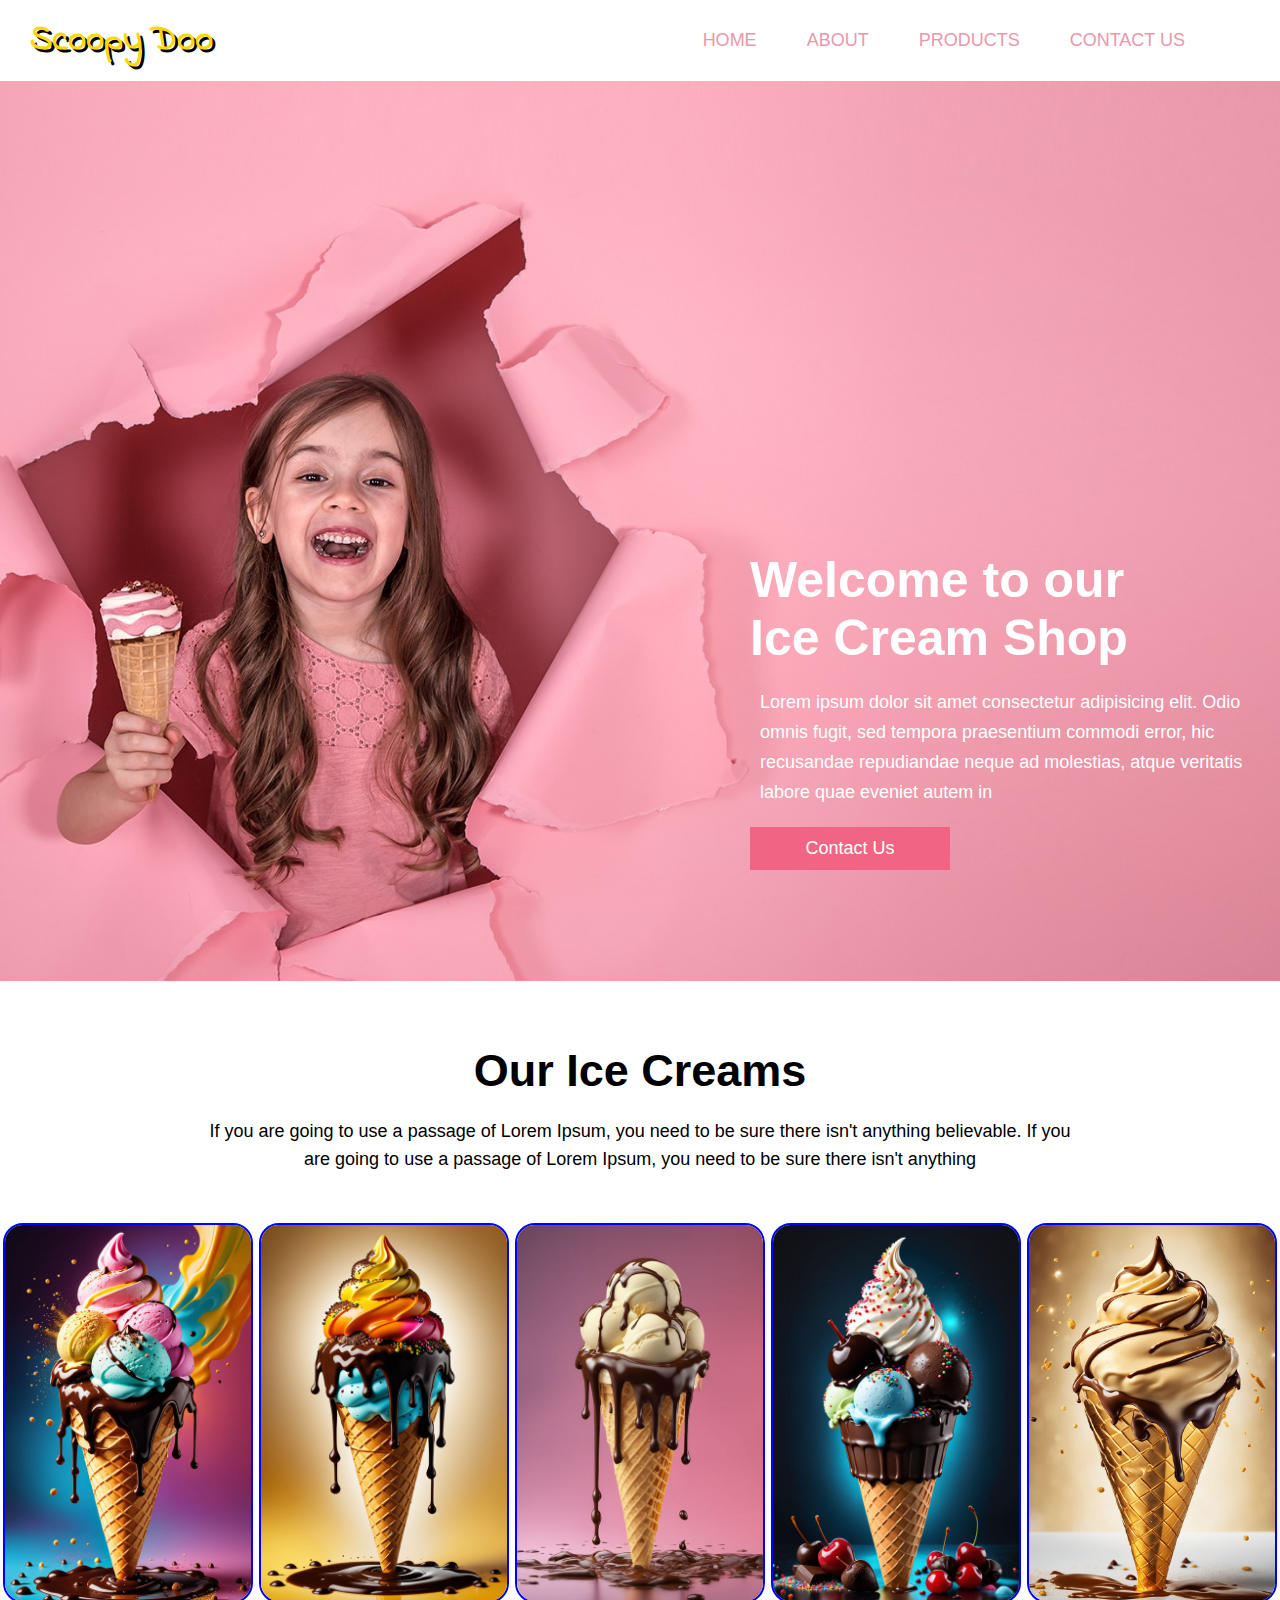
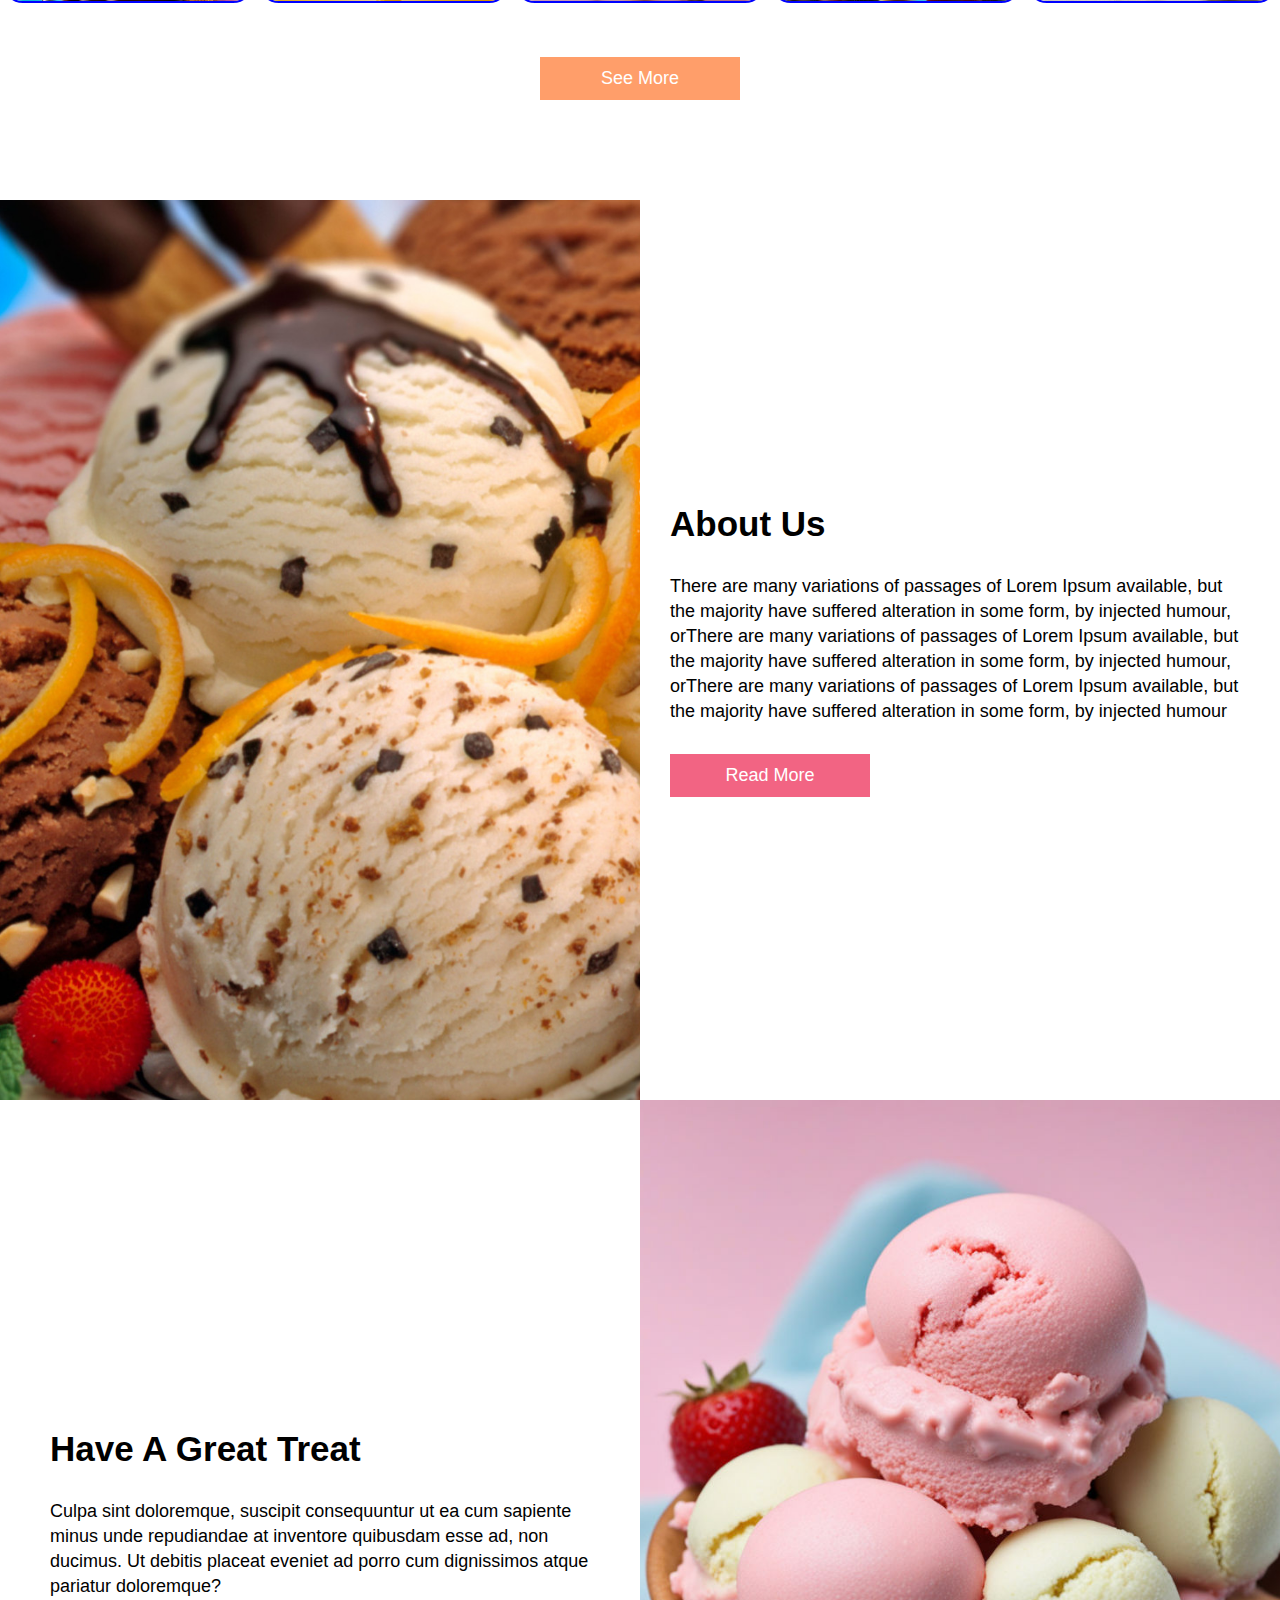
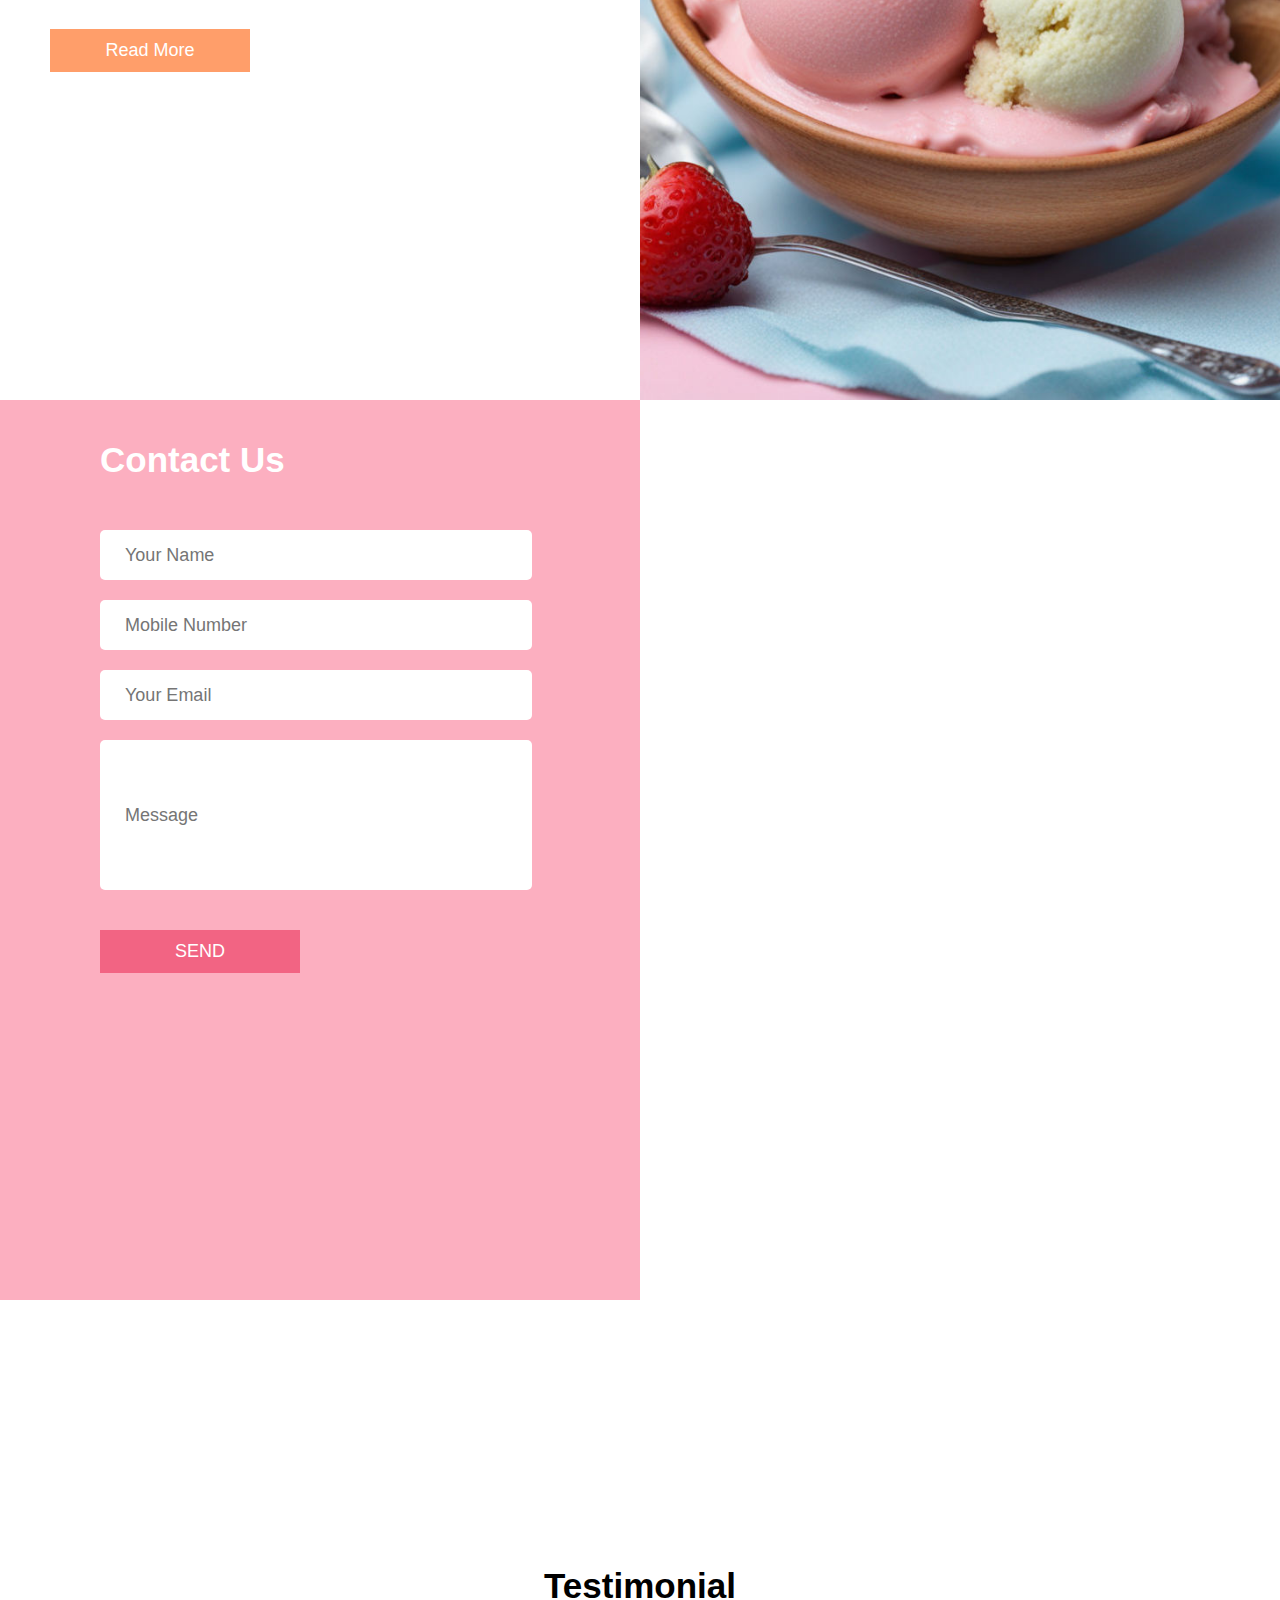
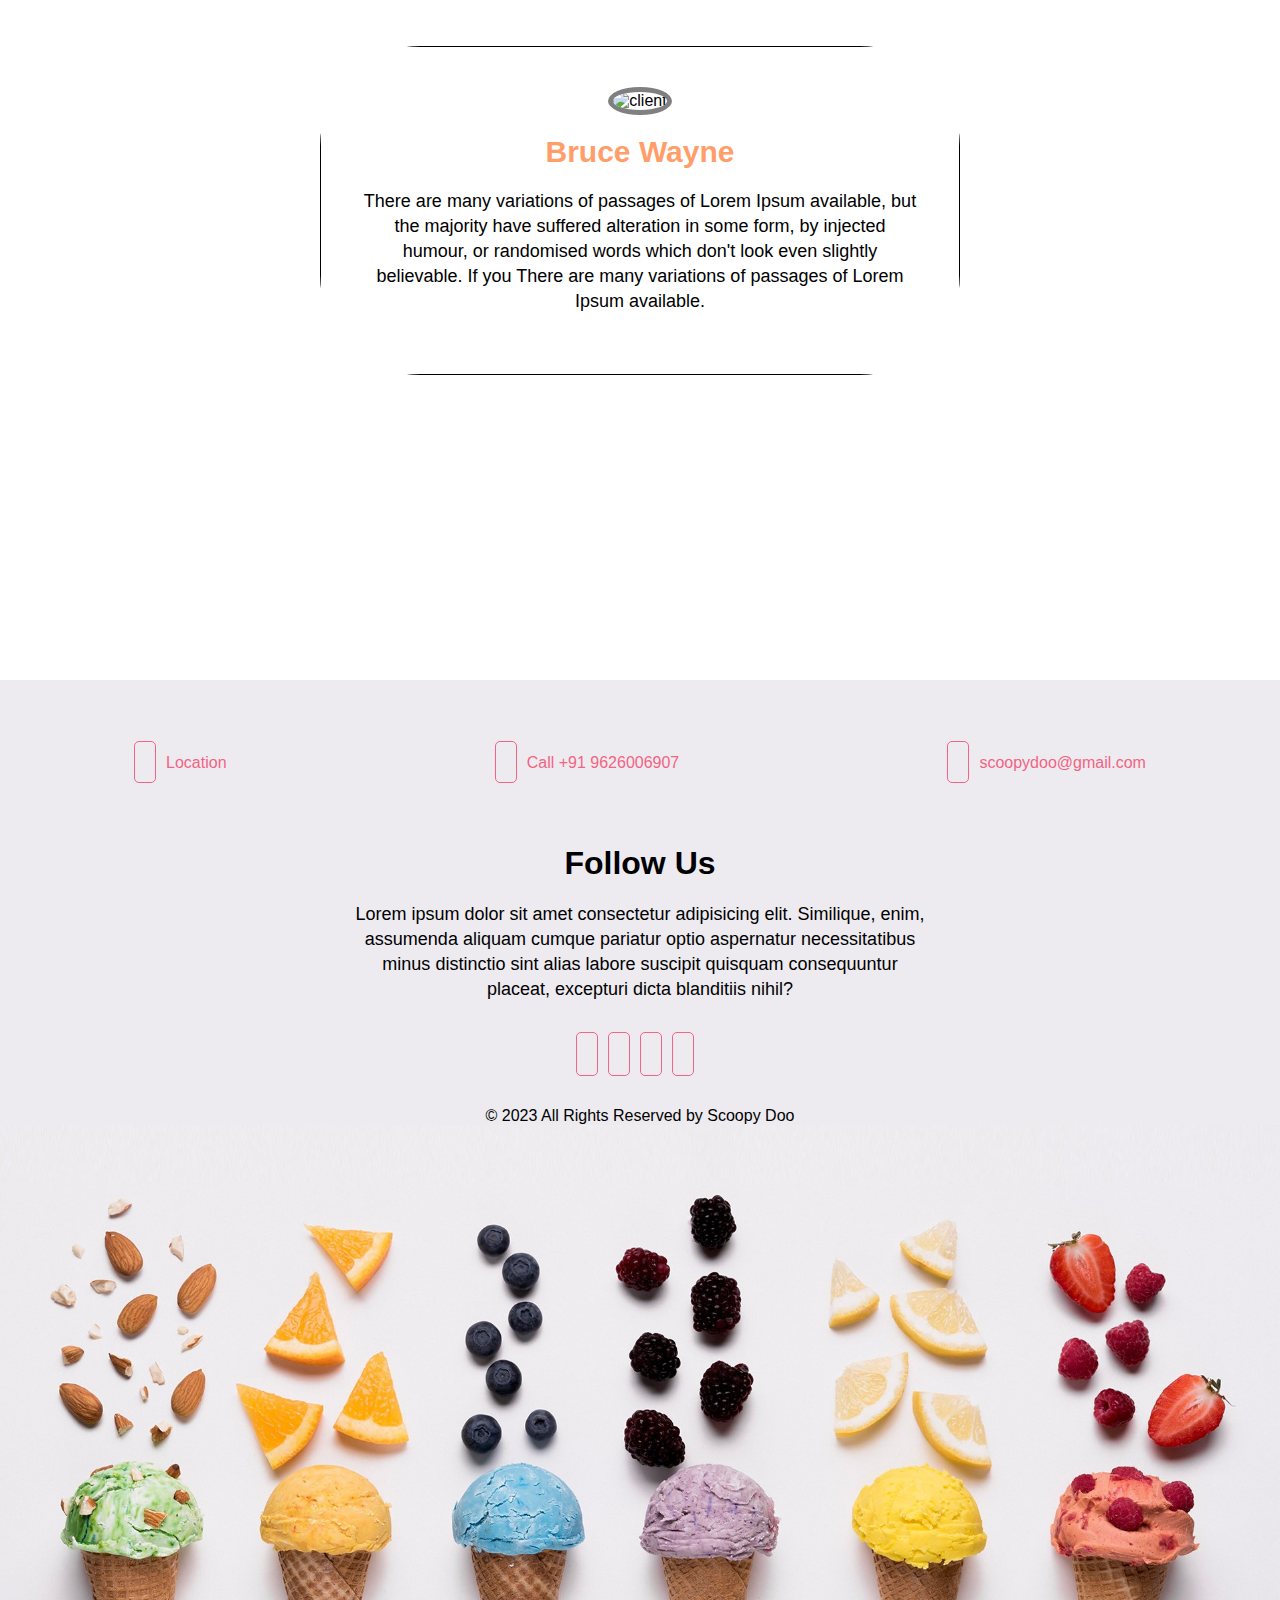
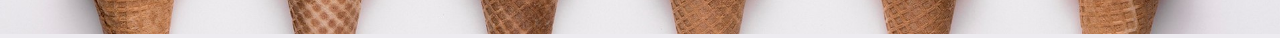
==== index.html @ d2fc3466 "initial commit" ====
<!DOCTYPE html>
<html>
<head>
    <title> Project </title>
    <link rel="stylesheet" type="text/css" href="./index.css" />
    <meta name="viewport" content="width=device-width, initial-scale=1.0">
    <!-- Font -->
    <style>
        @import url('https://fonts.googleapis.com/css2?family=Indie+Flower&display=swap');
      </style>
    
    <!-- Fav Icon -->
    <link rel="icon" type="image-x-icon" href="./Logo-Scoopy-doo-original.png"/>
    <link rel="stylesheet" href="https://cdnjs.cloudflare.com/ajax/libs/font-awesome/6.4.2/css/all.min.css" integrity="sha512-z3gLpd7yknf1YoNbCzqRKc4qyor8gaKU1qmn+CShxbuBusANI9QpRohGBreCFkKxLhei6S9CQXFEbbKuqLg0DA==" crossorigin="anonymous" referrerpolicy="no-referrer" />
</head>
<body>
    <!-- Header Section -->
    <nav>
        <h1> Scoopy Doo </h1>
        <label for="box">    
            <i class="fa-solid fa-bars menuIcon"></i>
        </label>
        <input type="checkbox" id="box"/>
        <div class="subMenu">
            <a href="#"> HOME </a>
            <a href="./about.html"> ABOUT </a>
            <a href="./product.html"> PRODUCTS </a>
            <a href="./contactus.html"> CONTACT US </a>
            <a><i class="fa-solid fa-magnifying-glass"></i></a>
        </div>
    </nav>
    <!-- Header Background and Welcome content-->
    <div class="bg">
        <img src="./hero-bg.jpg"/>
        <div class="wel">
            <h1> Welcome to our <br>Ice Cream Shop</h1>
            <p> Lorem ipsum dolor sit amet consectetur adipisicing elit. Odio omnis fugit, sed tempora praesentium commodi error, hic recusandae repudiandae neque ad molestias, atque veritatis labore quae eveniet autem in </p>
            <button> Contact Us </button>
        </div>
    </div>
    <!-- Our ice creams -->
    <div class="ouricecreams">
        <h1>Our Ice Creams</h1>
        <p> If you are going to use a passage of Lorem Ipsum, you need to be sure there isn't anything believable. If you <br>are going to use a passage of Lorem Ipsum, you need to be sure there isn't anything</p>
    
        <div class="icecream">
            <div> <img src="./ice1.jpeg"/></div>
            <div> <img src="./ice2.jpeg"/></div>
            <div> <img src="./ice3.jpeg"/></div>
            <div> <img src="./ice4.jpeg"/></div>
            <div> <img src="./ice5.jpeg"/></div>
            
        </div>
        <div class="seemorebtn"> <button> See More </button> </div>
        
    </div>
    <!-- Left side Image and Right side content-->
    <div class="overall">
        <div class="imgbox1">
            <img src="./about-img-2.jpeg"/>
        </div>
        <div class="box2">
            <h1> About Us</h1>
            <p>There are many variations of passages of Lorem Ipsum available, but the majority have suffered alteration in some form,
                 by injected humour, orThere are many variations of passages of Lorem Ipsum available, but the majority have suffered 
                 alteration in some form, by injected humour, orThere are many variations of passages of Lorem Ipsum available, 
                 but the majority have suffered alteration in some form, by injected humour</p>
            <button> Read More</button>
        </div>
        
    </div>
    <!-- Left side Image and Right side content 2 -->
    <div class="overall2">
        <div class="box3">
            <h1> Have A Great Treat </h1>
            <p> Culpa sint doloremque, suscipit consequuntur ut ea cum sapiente minus unde repudiandae at inventore quibusdam esse ad, non ducimus.
                 Ut debitis placeat eveniet ad porro cum dignissimos atque pariatur doloremque?</p>
            <button> Read More</button>
        </div>
        <div class="imgbox2">
            <img src="./ice.jpeg"/>
        </div>
    </div>
    <!-- Forms and Location -->
    <div class="overall3">
        <div class="box4">
            <h1> Contact Us </h1>
            <form>
                <input type="text" placeholder="Your Name"/>
                <input type="number" placeholder="Mobile Number"/>
                <input type="email" placeholder="Your Email"/>
                <input class="message" type="text" placeholder="Message"/><br>
                <button> SEND </button>
            </form>
        </div>
        <div class="map">
            <iframe src="https://maps.google.com"></iframe>
        </div>
    </div>

    <!-- Testimonial -->

    <div class="overalltestimonial">
        <div class="card">
            <h1> Testimonial </h1>
            <div class="layout">
                <div class="content">
                    <img src="./men5.jpg" alt="client"/>
                    <h3>  Bruce Wayne </h3>
                    <p> There are many variations of passages of Lorem Ipsum available, but the majority have suffered alteration in some form,
                         by injected humour, or randomised words which don't look even slightly believable. If you There are many variations of
                        passages of Lorem Ipsum available. </p>
                    <h2><i class="fa-solid fa-quote-left"></i></h2>
                </div>
            </div>
        </div>
    </div>

    <!-- Footer Section -->

    <div class="footer">
        <div class="details">
            <div class="location">
               <i class="fa-solid fa-location-dot"></i>
               <span> Location </span>
            </div>
            <div class="call">
                <i class="fa-solid fa-phone"></i>
                <span> Call +91 9626006907</span>
            </div>
            <div class="mail">
                <i class="fa-solid fa-envelope"></i>
                <span> scoopydoo@gmail.com </span>
            </div> 
        </div>
        
        <!-- Follow Us -->

        <div class="followus">
            <h1>Follow Us</h1>
            <p>Lorem ipsum dolor sit amet consectetur adipisicing elit. Similique, enim,<br> assumenda aliquam cumque pariatur optio aspernatur necessitatibus <br> minus distinctio sint alias labore suscipit quisquam consequuntur <br>placeat, excepturi dicta blanditiis nihil?</p>
            <div class="icons">
                <i class="fa-brands fa-facebook"></i>
                <i class="fa-brands fa-twitter"></i>
                <i class="fa-brands fa-instagram"></i>
                <i class="fa-brands fa-youtube"></i>
            </div>
            <span class="copyright"><span> © </span> 2023 All Rights Reserved by Scoopy Doo</span>
        </div>  
        
        <img src="./footer_bg.jpg" alt="footer_img"/>


    </div>

     
    
    
</body>
</html>
---- index.css ----
* {
    padding: 0;
    margin: 0;
    box-sizing: border-box;
    font-family: Arial, Helvetica, sans-serif;
   
}

/* Header Section */
nav {
    
    background-color: white;
    display: flex;
    justify-content: space-between;
    align-items: center;
    padding: 15px 30px;
    color: rgb(233,152,169);
    position:sticky;
    top:0;
    z-index: 999;
}
nav h1 {
    font-size: 35px;
    cursor: pointer;
    color:gold;
    font-family: 'Indie Flower', cursive;
    text-shadow: 3px 3px black;
}
.subMenu {
    display: flex;
    justify-content: center;
    align-items: center;
    gap: 20px;  
    transition: all 0.5s; 
}
.subMenu a {
    font-size: 18px;
    color:rgb(233,152,169);
    text-decoration: none;
    padding: 10px 15px;
    border-radius: 10px;
    transition: all 0.5s;
    cursor: pointer;
}
.subMenu a:hover {
    color:gold;
}
.menuIcon {
    font-size: 25px;
}
nav input:checked~.subMenu {
    left: 0;
}
nav input, nav .menuIcon {
 display: none;
}
/* Background Image and welcome message */
img{
    object-fit: cover;
    width:100%;
    height:100vh;
    position: relative;
}
.wel{ 
    position: absolute;
    bottom:30px;
    left:750px;
    color: white;
}
.wel h1{
    font-size: 50px;
}
.wel p{
    font-size:18px;
    line-height: 30px;
    padding:20px 10px;
}
.wel button{
    width:200px;
    padding:10px;
    border:1px solid  rgb(242,100,131);
    font-size: 18px;
    color:white;
    background-color: rgb(242,100,131);
    cursor: pointer;
}
.wel button:hover{
    transition: 0.5s;
    color:rgb(242,100,131);
    background-color:white ;
}

/* Our ice creams  */

.ouricecreams h1{
    font-size:45px;
    text-align:center;
    padding:60px 0px 20px;
}
.ouricecreams p{
    font-size:18px;
    text-align:center;
    line-height: 28px;

}
.icecream{
    display:flex;
    align-items: center;
    flex-wrap: wrap;
    justify-content: space-between;
    justify-content: space-around;
}
.icecream img{
    object-fit: cover;
    border-radius:20px;
    border:2px solid blue;
    margin: 50px 0px;
    height:380px;
    width:250px;
}
.icecream img:hover{
    transform: scale(1.1);
    border:2px solid gold;
    transition: 0.3s;
}
.ouricecreams .seemorebtn{
    display:flex;
    align-items: center;
    justify-content: center;
}
.ouricecreams button{
    width:200px;
    padding:10px;
    font-size:18px;
    border:1px solid rgb(255,158,106);
    color:white;
    background-color: rgb(255,158,106);
    margin-bottom: 100px;
    cursor: pointer;
}
.ouricecreams button:hover{
    background-color: white;
    color:rgb(255,158,106);
    transition: 0.5s;
}

/* Image with side content */

.overall{
    width:100%;
    display:flex;
    align-items: center;
    justify-content: center;
}
.overall .imgbox1{
    width:50%;
    height:100vh;
    background-color: rgb(251,174,191);
}
.overall .imgbox1 img{
    object-fit: cover;
    height:100%;
    width:100%;
   
}
.overall .box2{
    width:50%;
    padding:0px 30px;
}
.box2 h1{
    font-size:35px;
    padding:30px 0px;
}
.box2 p{
    font-size: 18px;
    line-height: 25px;
}
.box2 button{
    width:200px;
    padding:10px;
    border:1px solid  rgb(242,100,131);
    font-size: 18px;
    color:white;
    background-color: rgb(242,100,131);
    margin:30px 0px;
    cursor: pointer;
}
.box2 button:hover{
    transition: 0.5s;
    color:rgb(242,100,131);
    background-color: white;
}

/*  Image with side content 2 */
.overall2{
    width:100%;
    display:flex;
    align-items: center;
    justify-content: center;
}
.overall2 .imgbox2{
    width:50%;
    height:100vh;
    background-color: rgb(255,204,177);
}
.overall2 .imgbox2 img{
    object-fit: cover;
    height:100%;
    width:100%;
}
.overall2 .box3{
    width:50%;
    padding:50px;
}
.box3 h1{
    font-size:35px;
    padding:30px 0px;
}
.box3 p{
    font-size: 18px;
    line-height: 25px;
}
.box3 button{
    width:200px;
    padding:10px;
    border:1px solid  rgb(255,158,106);
    font-size: 18px;
    color:white;
    background-color: rgb(255,158,106);
    margin:30px 0px;
    cursor: pointer;
}
.box3 button:hover{
    transition: 0.5s;
    color:rgb(255,158,106);
    background-color:white ;
}

/* Forms and Location */

.overall3{
    width:100%;
    display: flex;
    justify-content: center;
    align-items: center;
}
.overall3 .box4{
    margin: auto;
    padding-left: 100px;
    width:50%;
    height:100vh;
    background-color:rgb(252,175,192);
}
.overall3 form input{
    /* width:480px; */
    width:80%;
    height:40px;
    padding:25px;
    font-size: 18px;
    margin:10px 0px;
    border-radius: 5px;
    border:none;
}
.overall3 .message{
    height:150px;
}
form button{
    width:200px;
    padding:10px;
    border:1px solid rgb(242,100,131);
    font-size: 18px;
    color:white;
    background-color: rgb(242,100,131);
    margin:30px 0px;
    cursor: pointer;
}
form button:hover{
    transition: 0.5s;
    background-color:white ;
    color:rgb(242,100,131);
}
.box4 h1{
    color:white;
    font-size:35px;
    padding:40px 0px;
}

/* Map Location */
.overall3 .map{
    width:50%;
    height:100vh;
}

.map iframe{
    margin: 80px 50px;
    width:75%;
    height:70vh;
    border:none;
    border-radius: 30px;
    
}

/* Testimonial */

.overalltestimonial{
    width:100%;
    height:100vh;
    display: flex;
    align-items: center;
    justify-content: center;
}
.overalltestimonial .card{
    width:50%;
    text-align: center;
}
.card h1{
    font-size: 35px;
    margin:40px 0px;
}
.content img{
    height:150px;
    width:150px;
    border-radius:50%;
    border:5px solid grey;
}
.content h3{
    color:rgb(255,158,106);
    padding:20px 0px;
    font-size: 30px;
}
.content h2{
    margin: 20px 0px;
}
.content p{
    font-size: 18px;
    line-height: 25px;
}
.content{
    padding:40px;
    background-color: white;
}
.layout{
    border: 1px solid black;
    border-top-left-radius: 100px;
    border-top-right-radius: 100px;
    border-bottom-left-radius: 100px;
    border-bottom-right-radius: 100px;
}

/* Footer */
.footer{
    margin-top:80px;
    width:100%;
    background-color: rgb(237,235,240);
}
.footer .details{
    padding:60px 0px;
    width:100%;
    display: flex;
    align-items: center;
    justify-content: center;
    justify-content: space-around;
    
    
}
.details span{
    color: #f26483;
}
 .fa-location-dot, .fa-phone,.fa-envelope{
    cursor: pointer;
    width: 45px;
    height: 45px;
    line-height: 45px;
    border: 1px solid #f26483;
    color: #f26483;
    text-align: center;
    border-radius: 5px;
    font-size: 18px;
    margin-right: 10px;
    padding:10px;
}
/* Follow Us */
.followus{
    text-align: center;
}
.followus h1{
    padding-bottom: 20px;
}
.followus p{
    font-size:18px;
    line-height: 25px;
}
.fa-facebook,.fa-twitter,.fa-instagram,.fa-youtube{
    cursor: pointer;
    width: 45px;
    height: 45px;
    line-height: 45px;
    border: 1px solid #f26483;
    color: #f26483;
    text-align: center;
    border-radius: 5px;
    font-size: 20px;
    margin-right: 10px;
    padding:10px;   
}
.icons{
    padding:30px 0px;
}
.copyright{
    margin-bottom: 20px;
}
.footer img{
    height:100%;
    width:100%;
    object-fit:cover;
}



/* Media Query */
@media only screen and (min-width:320px) and (max-width:800px) {
    .subMenu {
        position: fixed;
        z-index: 3;
        background-color: rgb(233,152,169);
        color:white;
        left: -100%;
        top: 82px;
        height: 65vh;
        /* width: 100%; */
        flex-direction: column;
        justify-content: left;
        padding: 70px 0px 0px;
        
    }
    .subMenu a  {
        font-size: 25px;
        color:white;
    }
    nav .menuIcon {
        display: inline;
    }
    .wel{
        left:0;
        text-align: center;
    }
    .overall{
        flex-direction: column;
    }
    .overall .imgbox1,.box2{
        width:100%;

    }
    .box2 p{
        line-height: 25px;
        margin:0;
    }
    .overall2{
        flex-direction: column;
    }
    .overall3{
        flex-direction: column;
        
    }
    .overall3 form input{
        width:100%;
    }
}
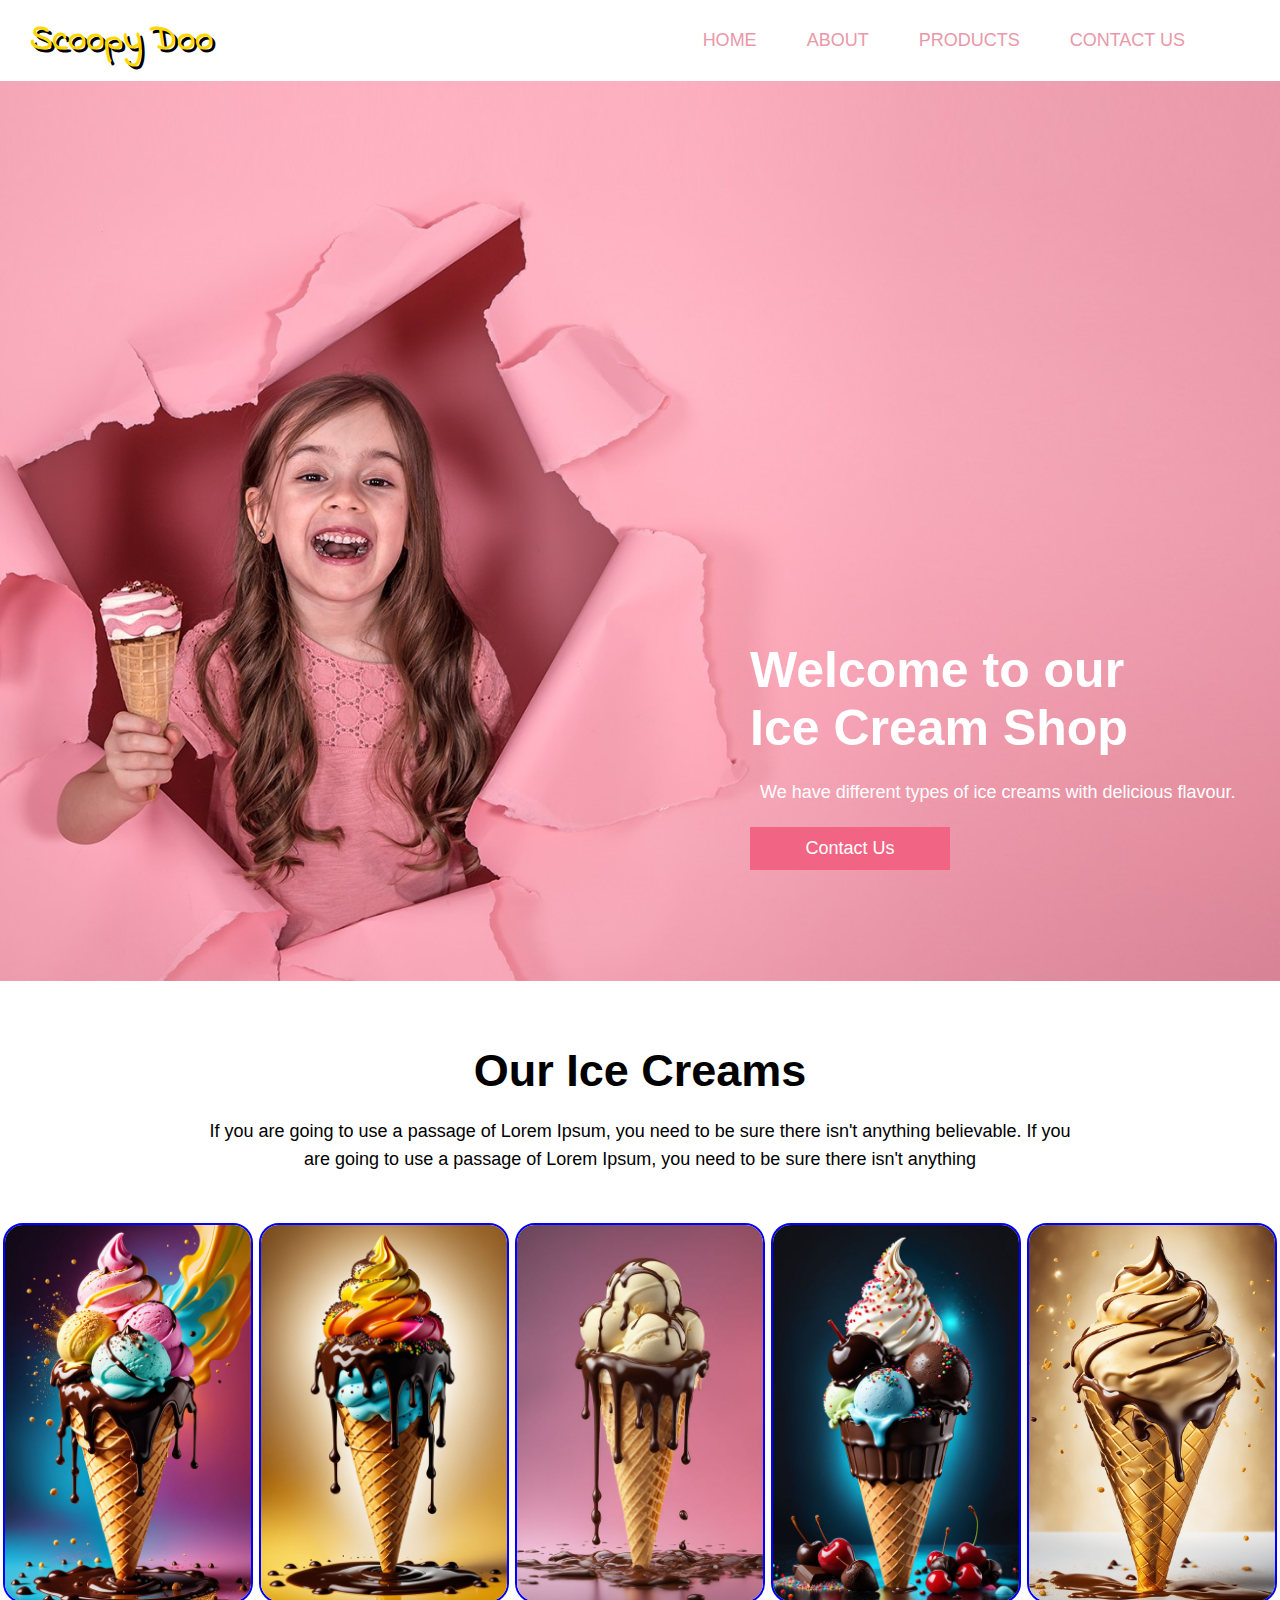
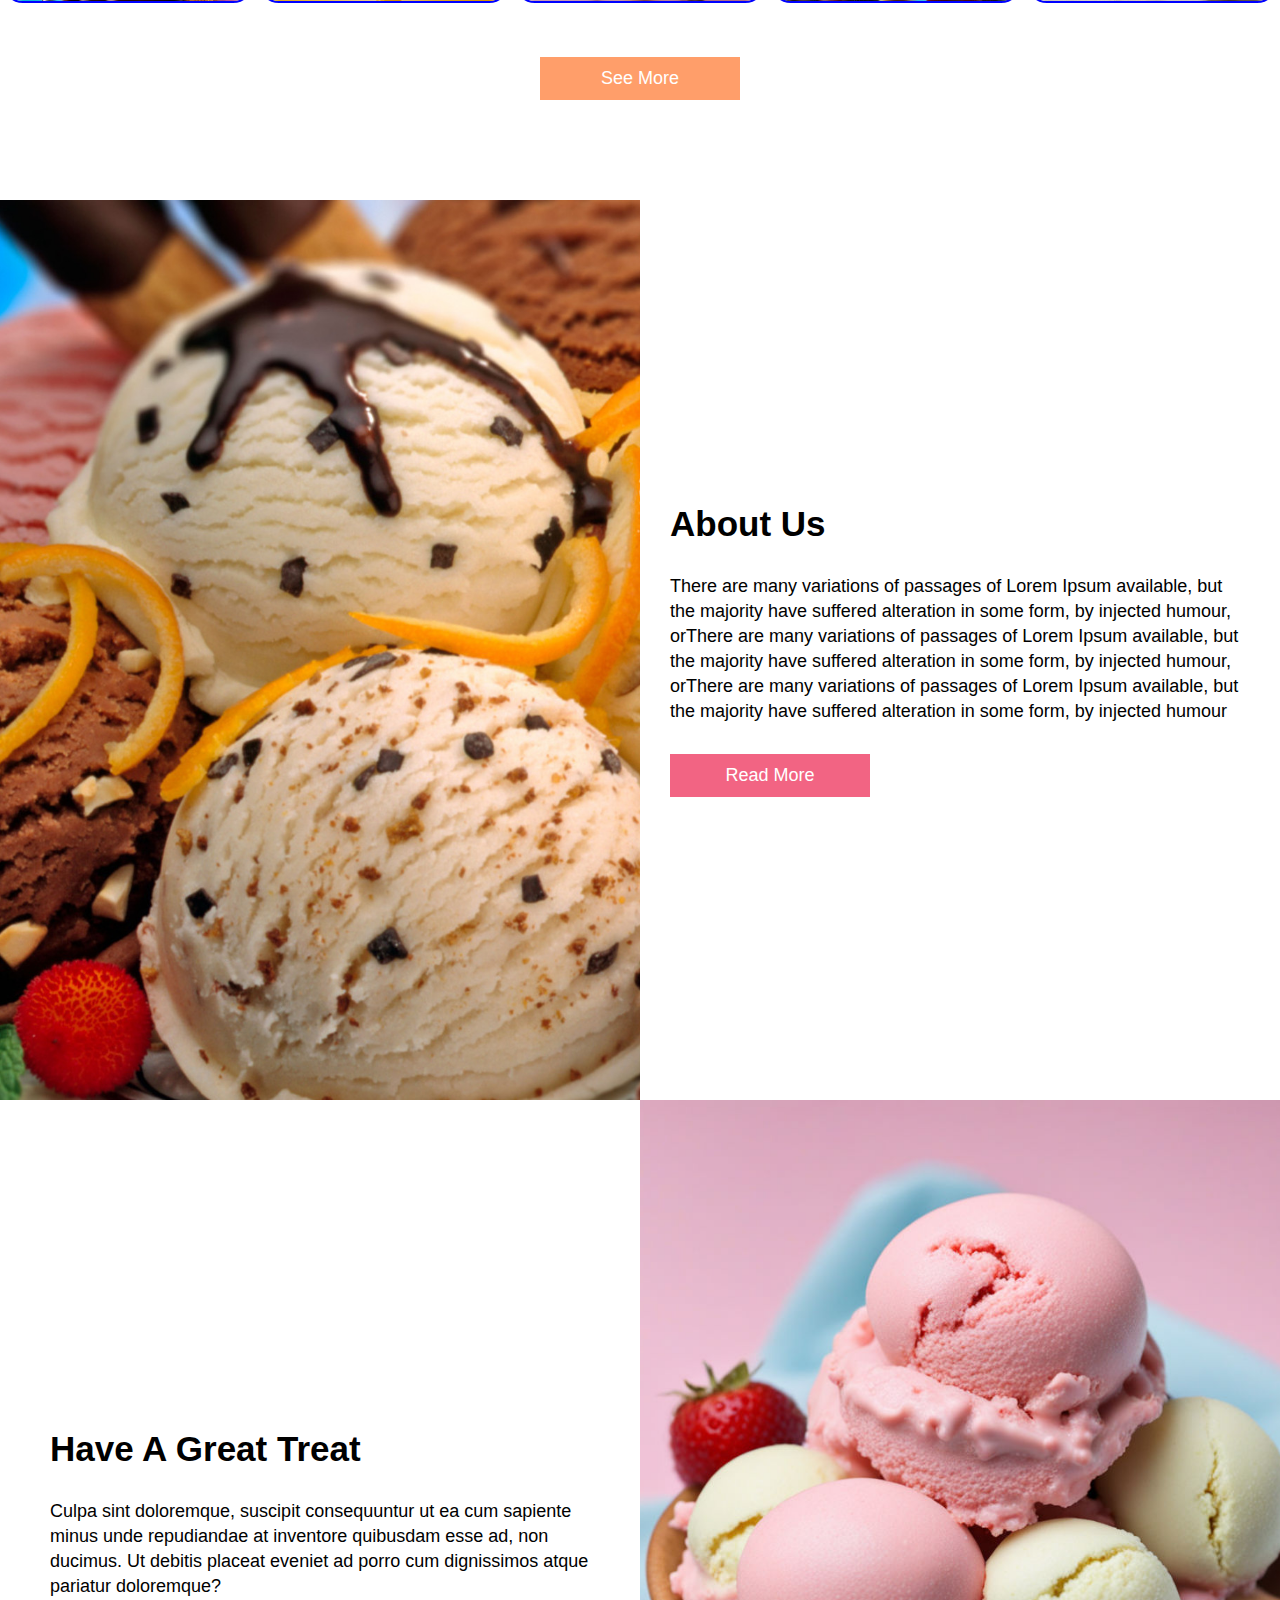
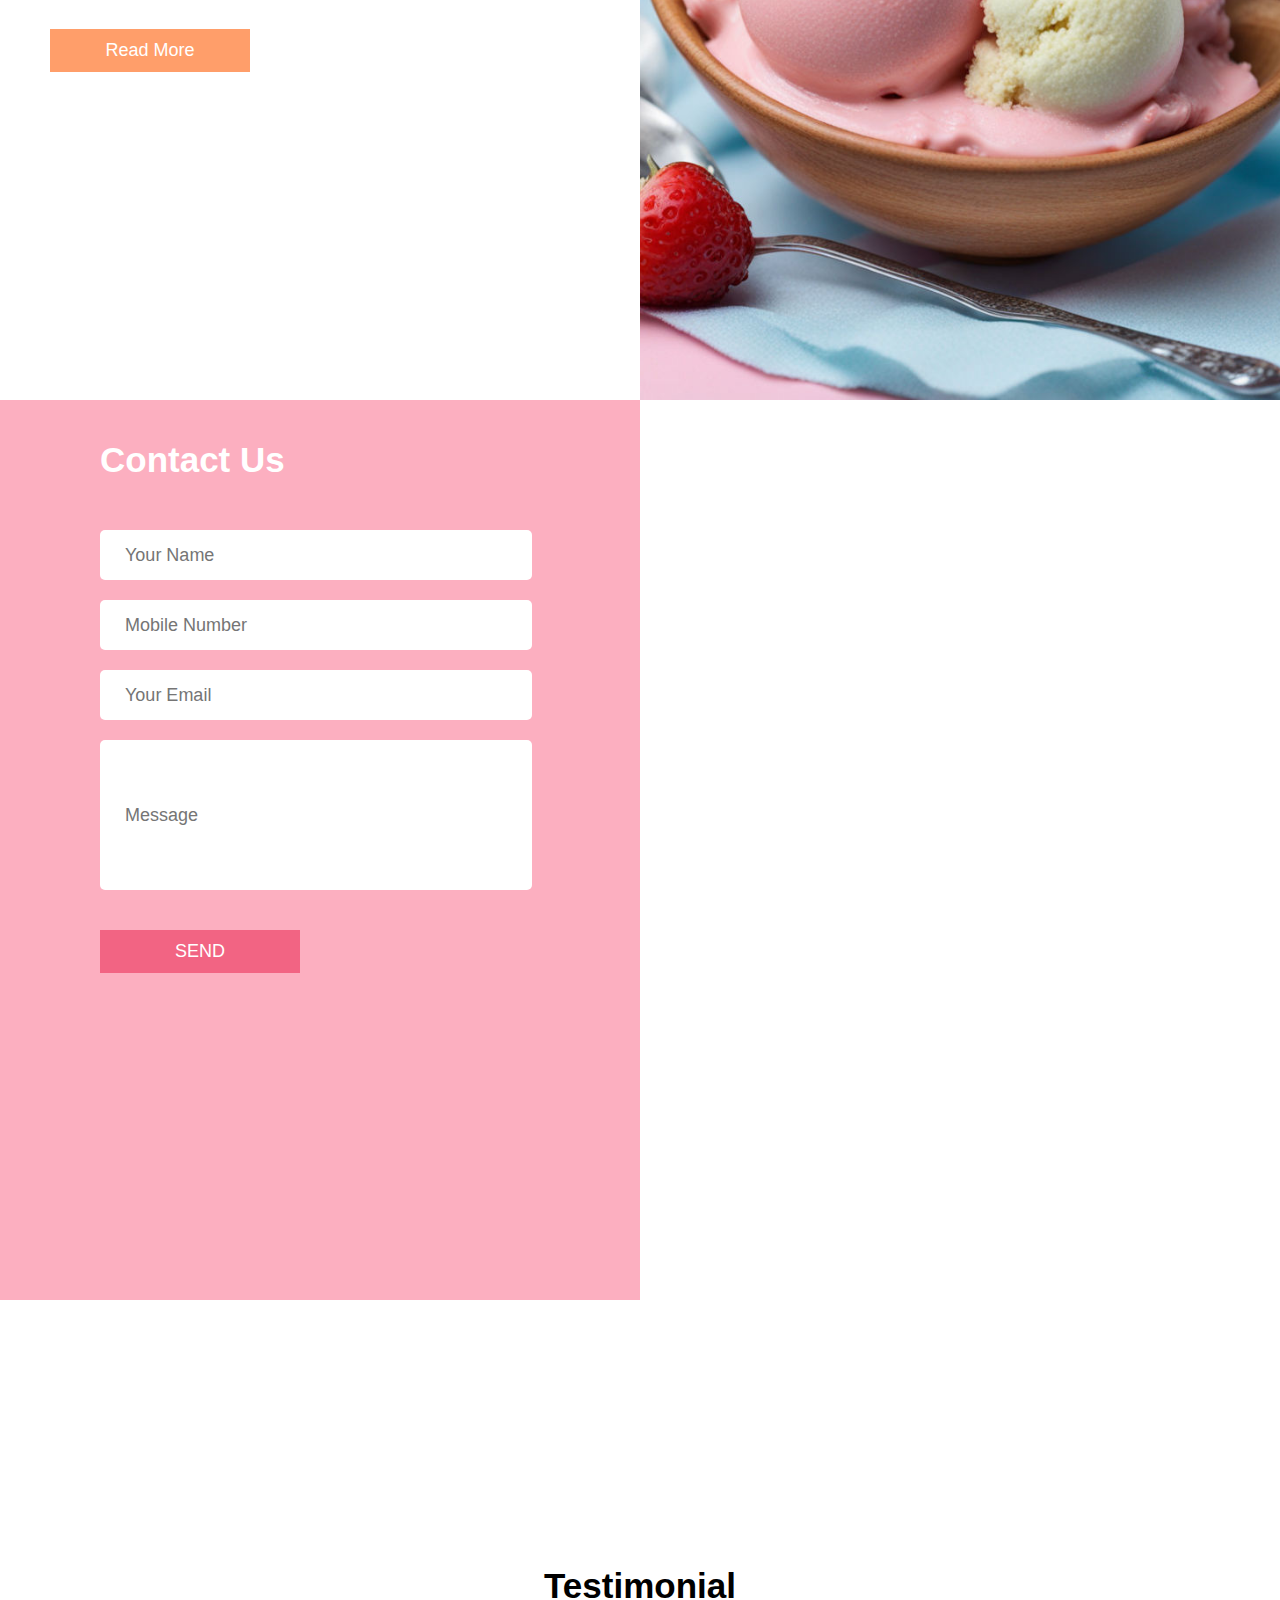
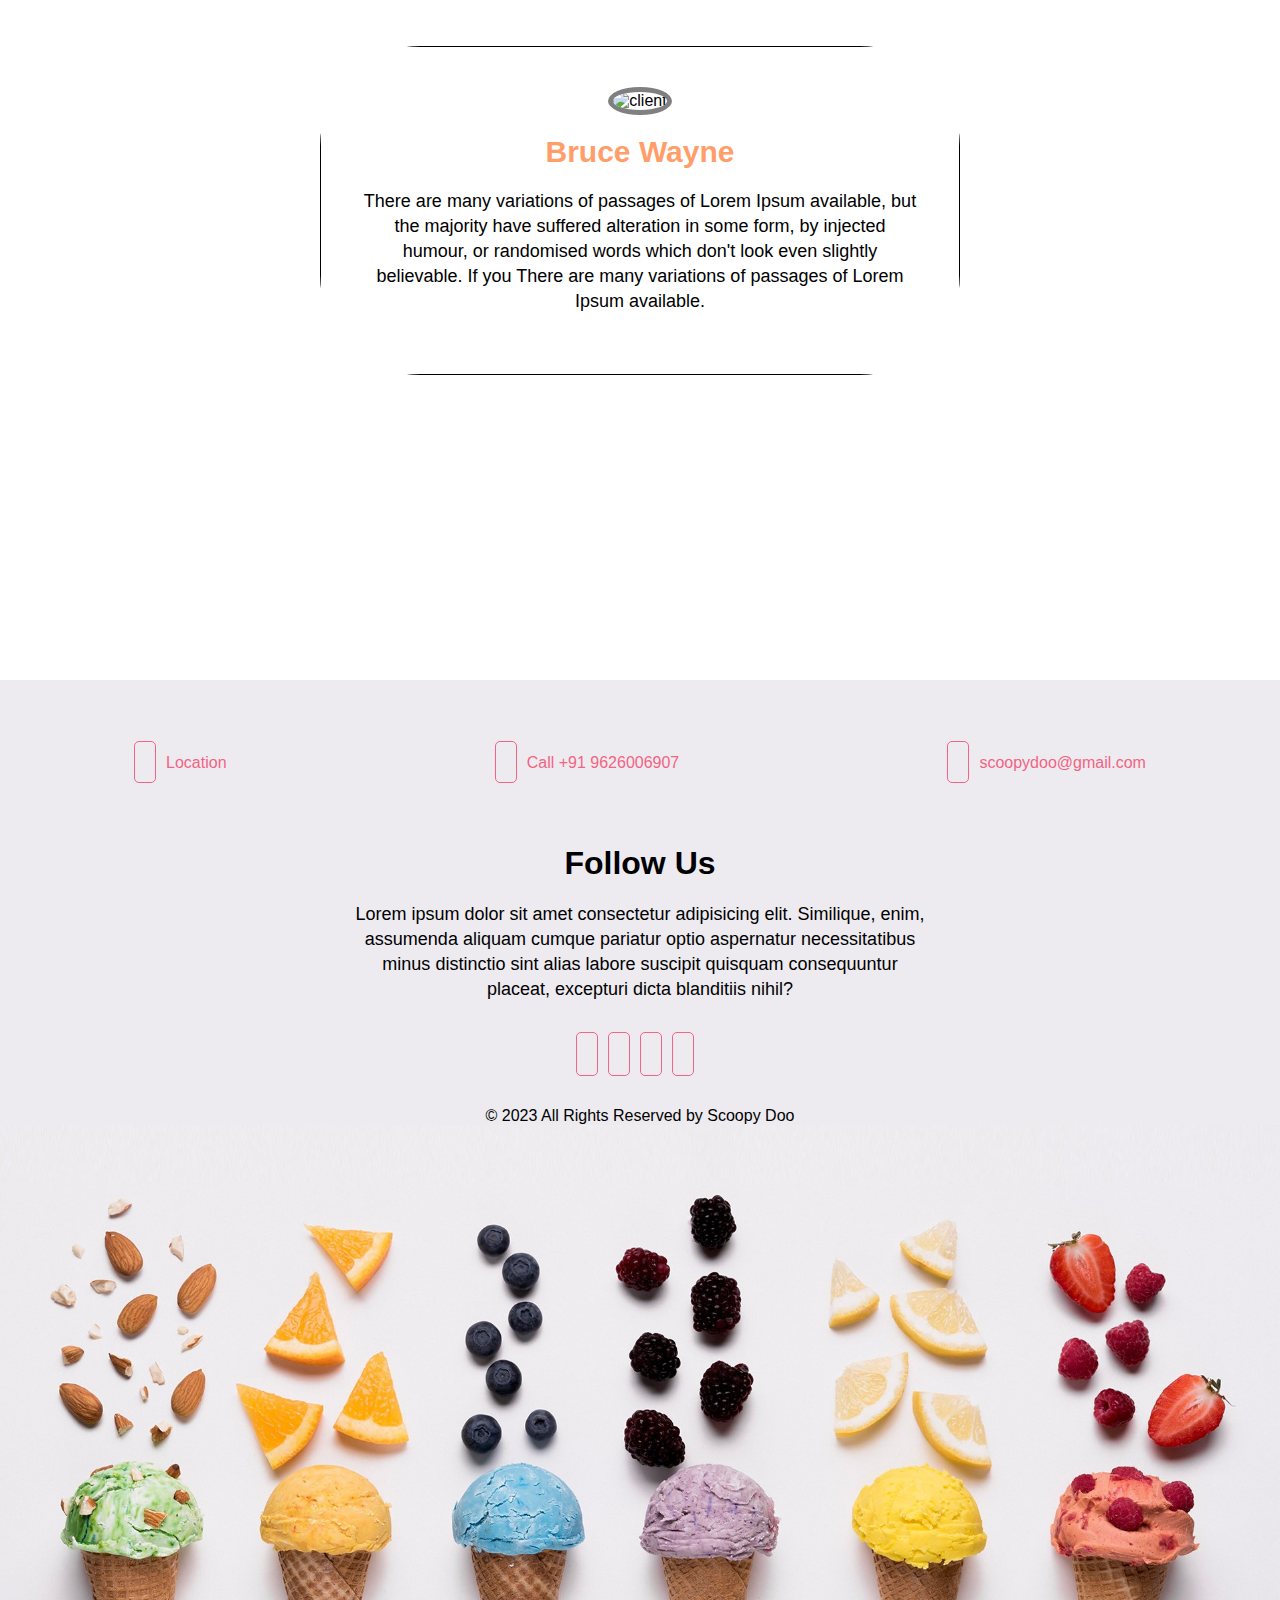
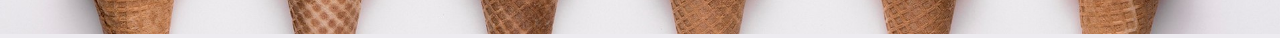
==== commit 9bfb90cf: "Welcome message" ====
--- a/index.html
+++ b/index.html
@@ -17,7 +17,7 @@
     <!-- Header Section -->
     <nav>
         <h1> Scoopy Doo </h1>
-        <label for="box">    
+        <label for="box"></label>    
             <i class="fa-solid fa-bars menuIcon"></i>
         </label>
         <input type="checkbox" id="box"/>
@@ -34,7 +34,7 @@
         <img src="./hero-bg.jpg"/>
         <div class="wel">
             <h1> Welcome to our <br>Ice Cream Shop</h1>
-            <p> Lorem ipsum dolor sit amet consectetur adipisicing elit. Odio omnis fugit, sed tempora praesentium commodi error, hic recusandae repudiandae neque ad molestias, atque veritatis labore quae eveniet autem in </p>
+            <p> We have different types of ice creams with delicious flavour. </p>
             <button> Contact Us </button>
         </div>
     </div>
